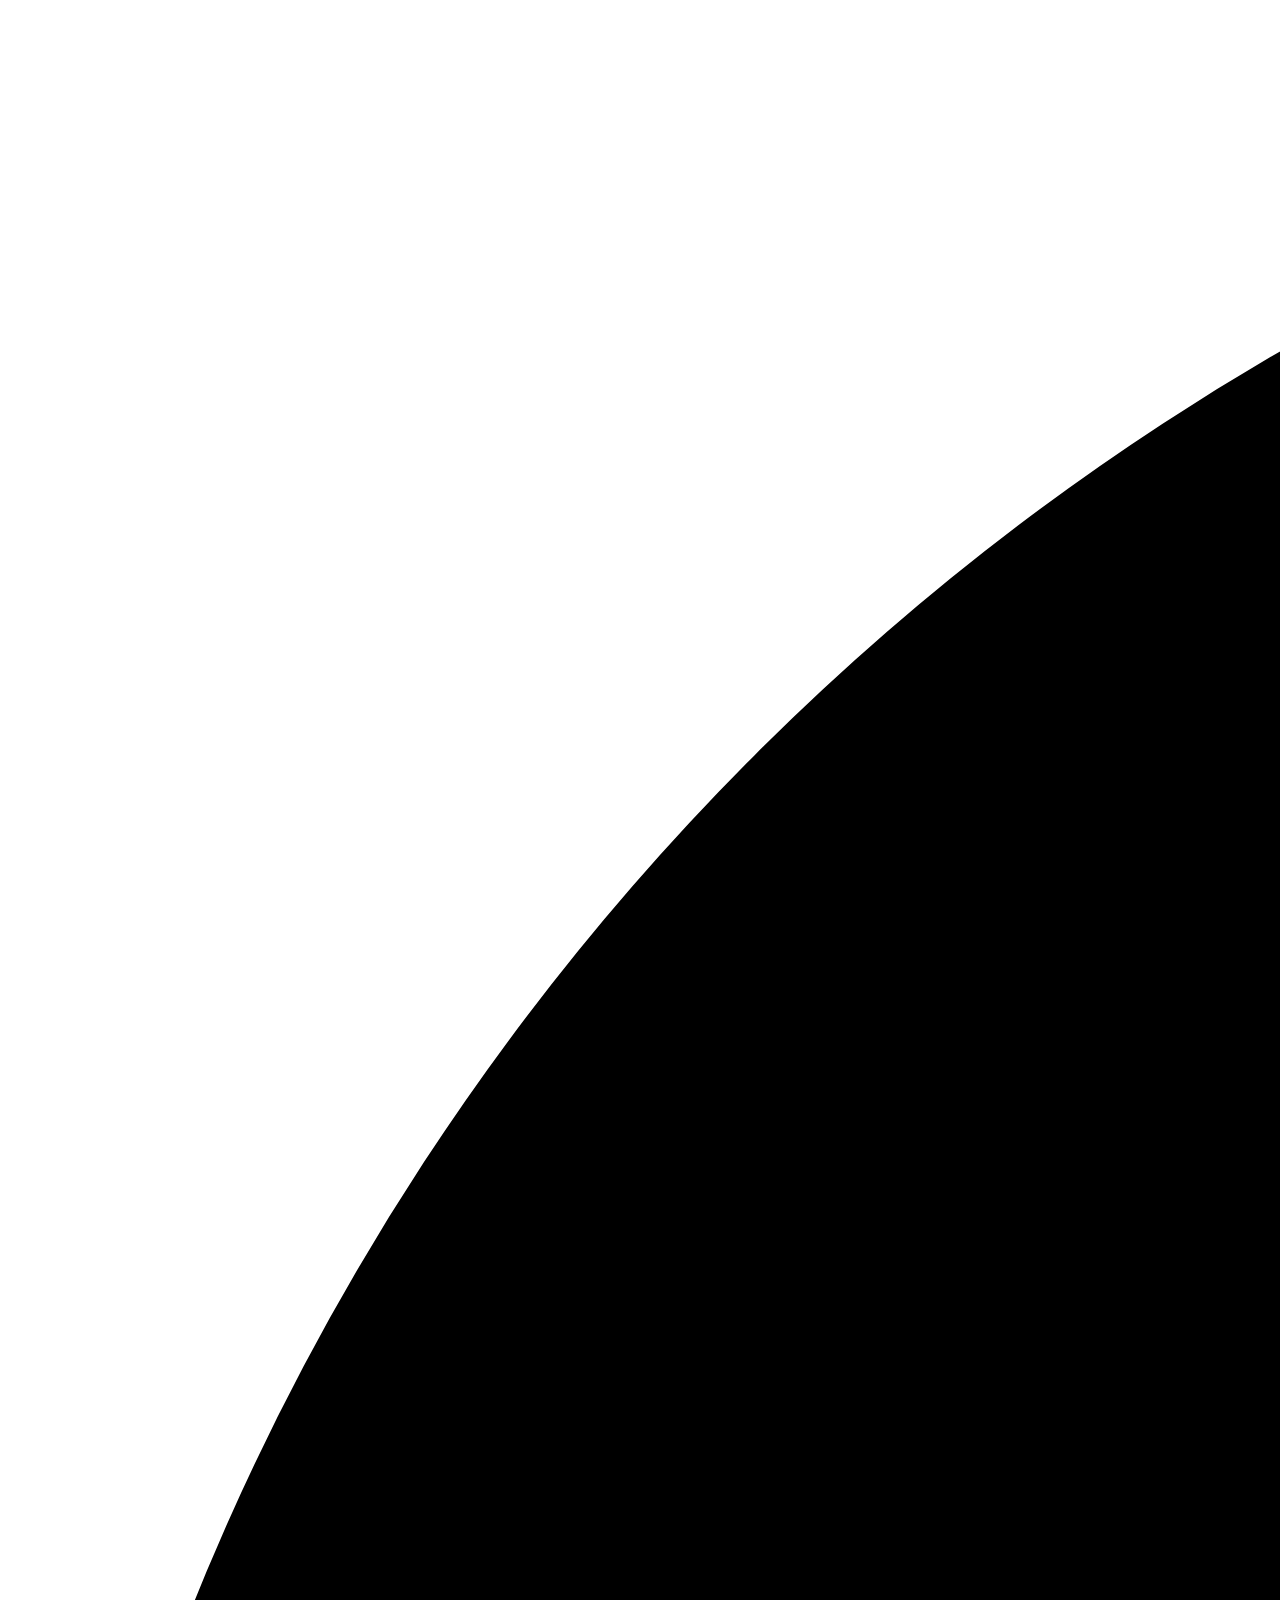
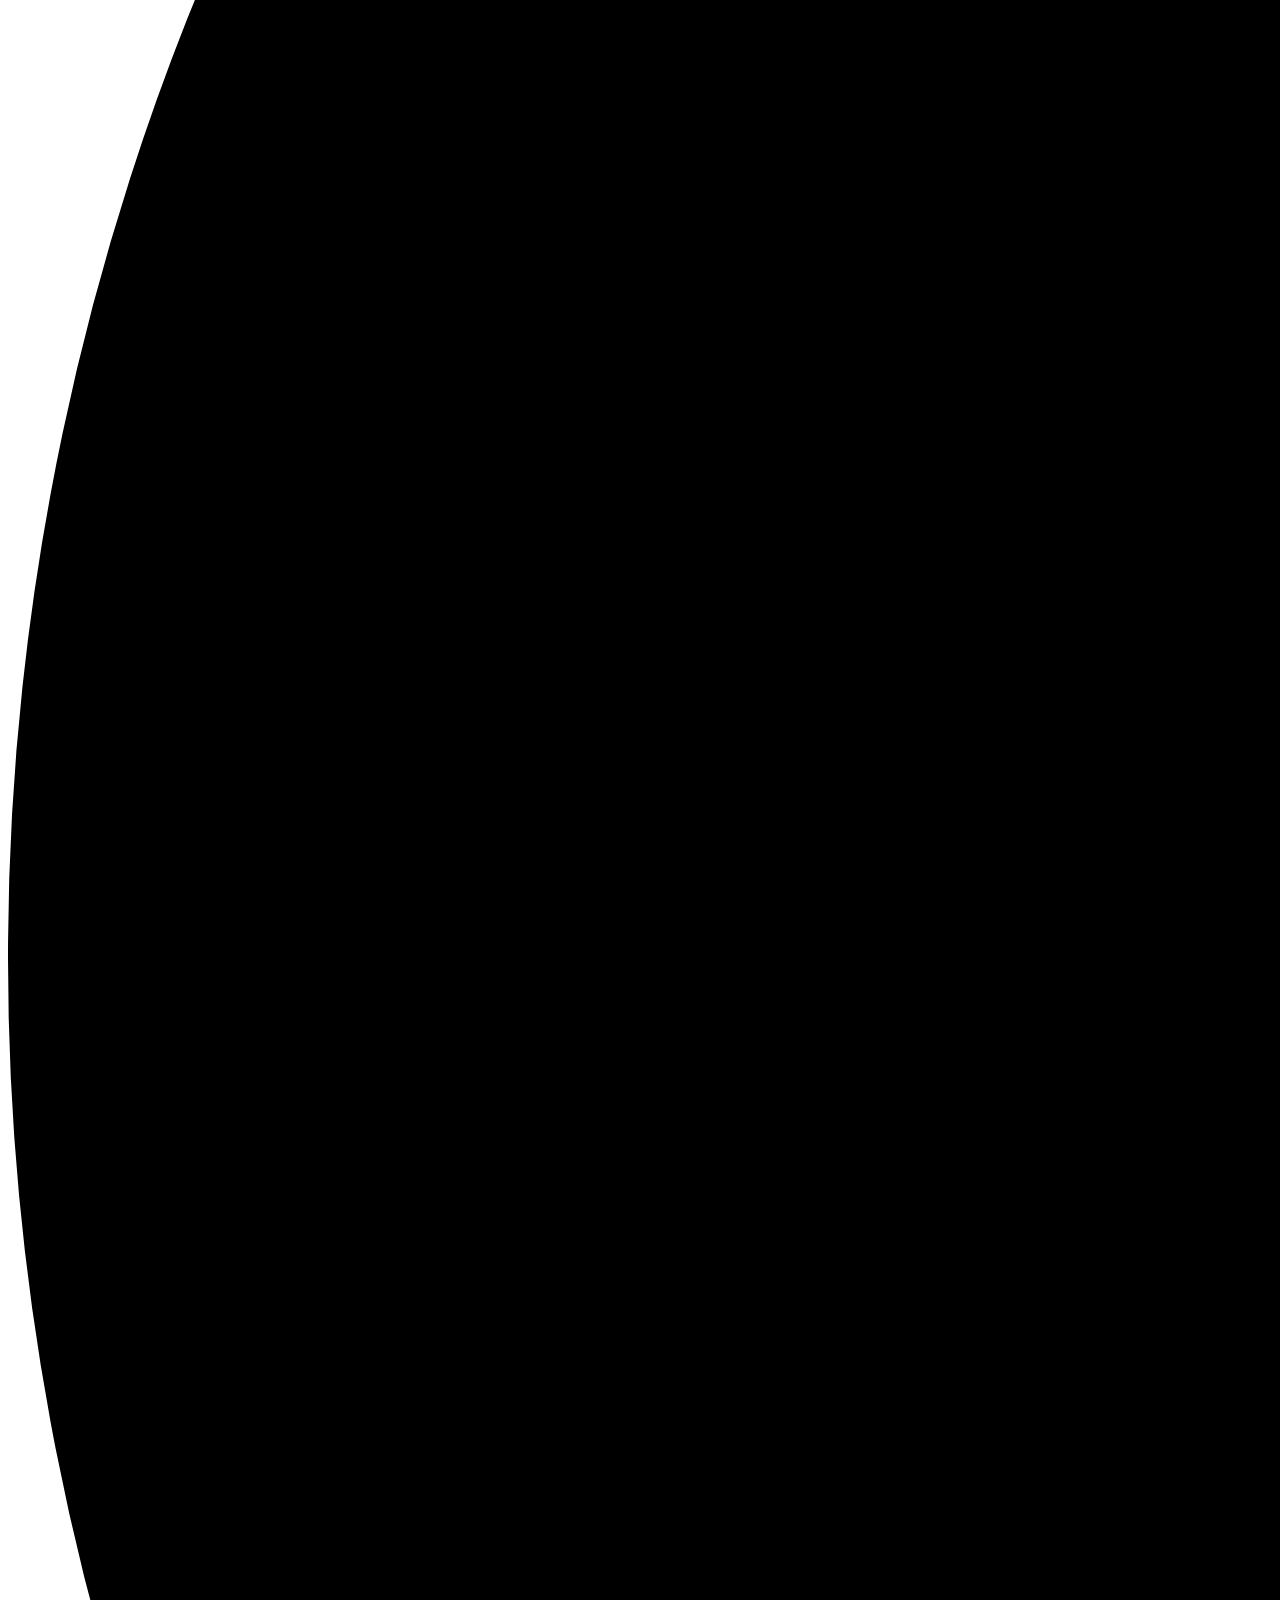
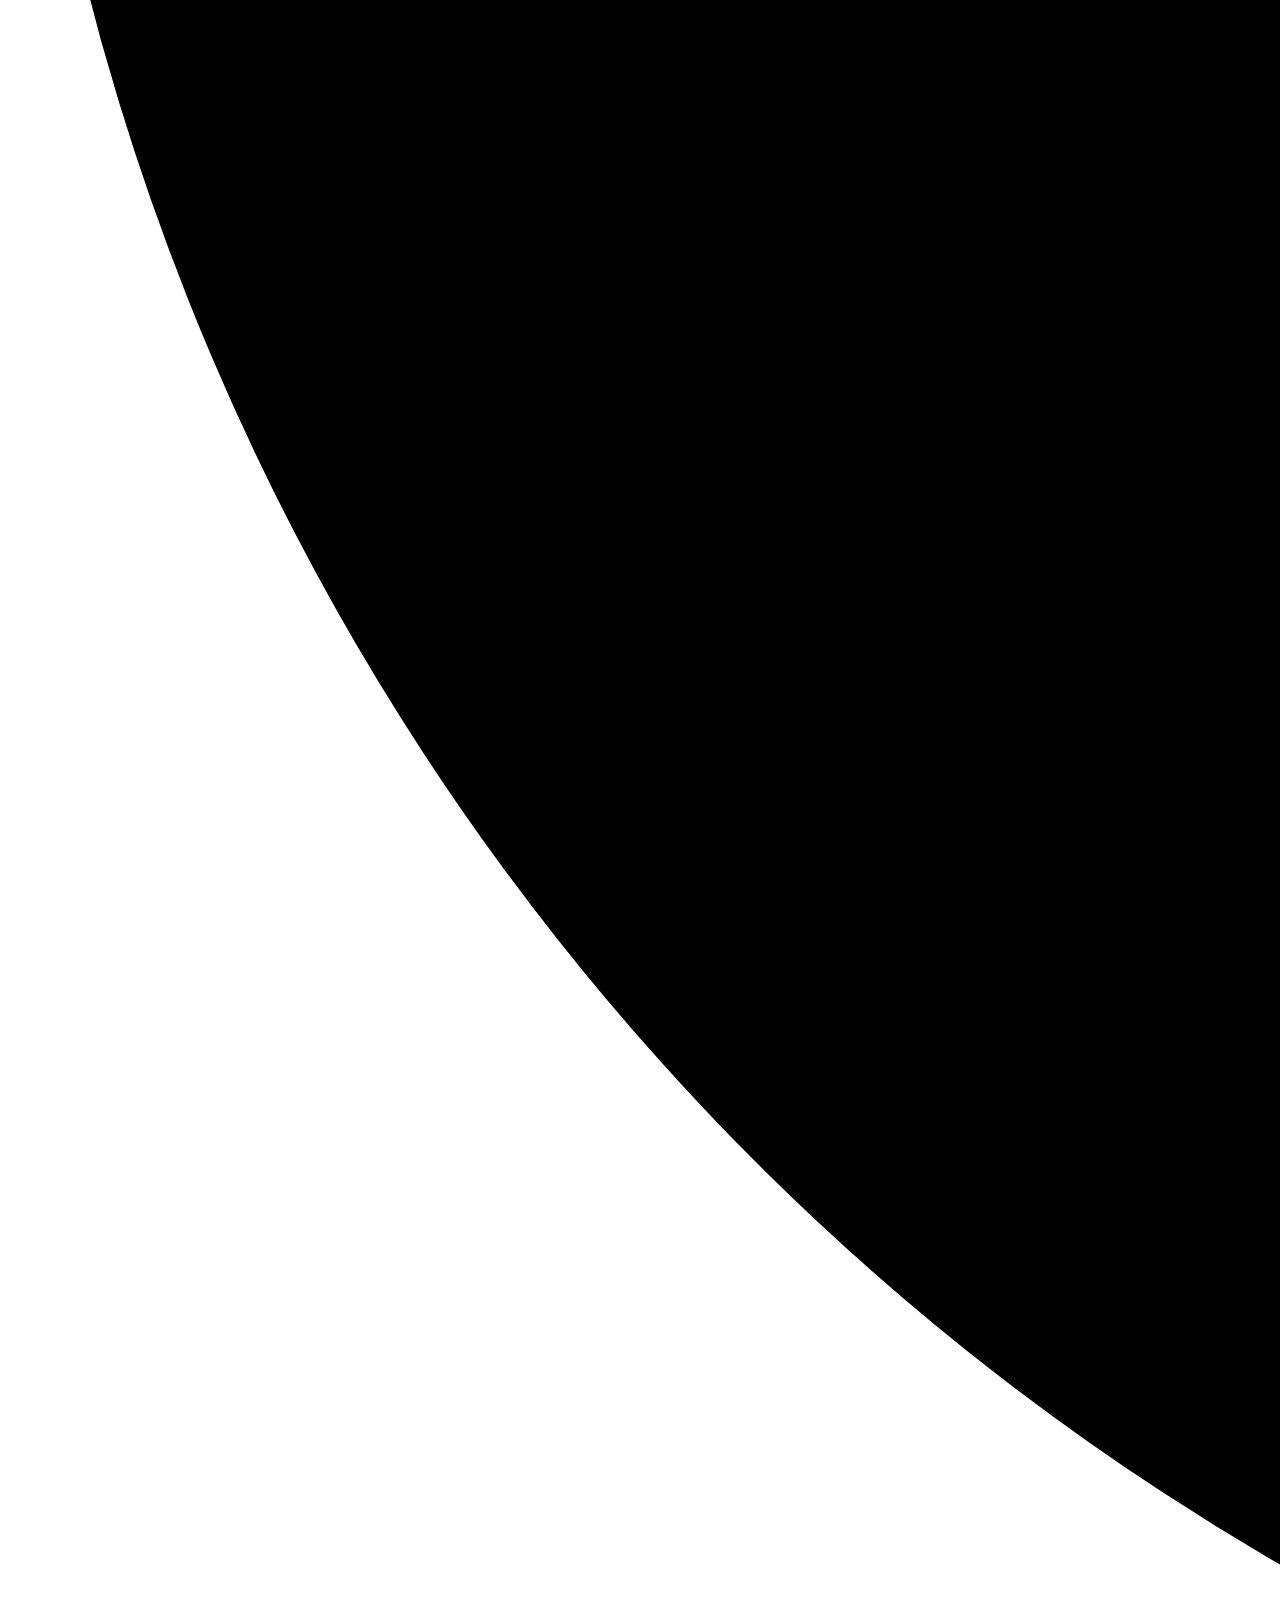
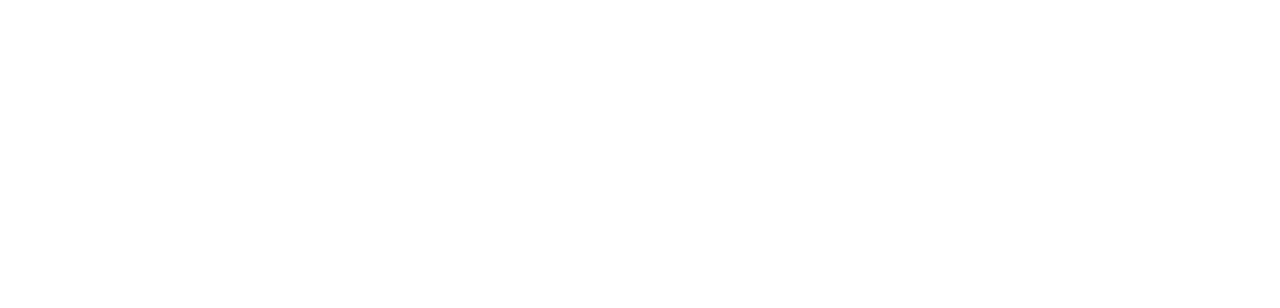
==== www/index.html @ 3d72c8f5 "setup whit litelle data" ====
<!DOCTYPE html>
<html lang="en">

<head>
    <meta charset="utf-8">
    <meta name="viewport" content="width=device-width, initial-scale=1">
   
    <script defer src="/common/assets/js/timeflux.js"></script>


    <link rel="stylesheet" href="assets/index.css">
</head>

<div id="player">
    <div id="position">

    </div>
</div>

<div id="wall">


</div>


<script src="assets/map.js"></script>
<script src="assets/Player.js"></script>
<script src="assets/Wall.js"></script>
<script src="assets/keyMoove.js"></script>
<script src="assets/setup.js"></script>
<script defer src="assets/index.js"></script>
<script>
    document.body.scrollTop = 0;
    document.body.scrollLeft = 0;
    document.body.style.overflow = 'hidden';
</script>
---- www/assets/index.css ----
body {
    width: 100%;
    height: 100px;
    
}

#player {
    height: 100px;
    width: 100px;
    border-radius: 100%;
    position: absolute;
    display: flex;
    justify-content: center;
    align-items: center;
    background-color: rgba(23 ,23,23 , 0.01);
    border: solid 2500px;
}

#position {
    height: 15px;
    width: 15px;
    background-color: blueviolet;
    border-radius: 100%;
}

#wall {
    position: absolute;
    height: 23px;
    width: 23px;
    border-radius: 4px;
    background-color: red;
    z-index: -1;
    display: none;
}
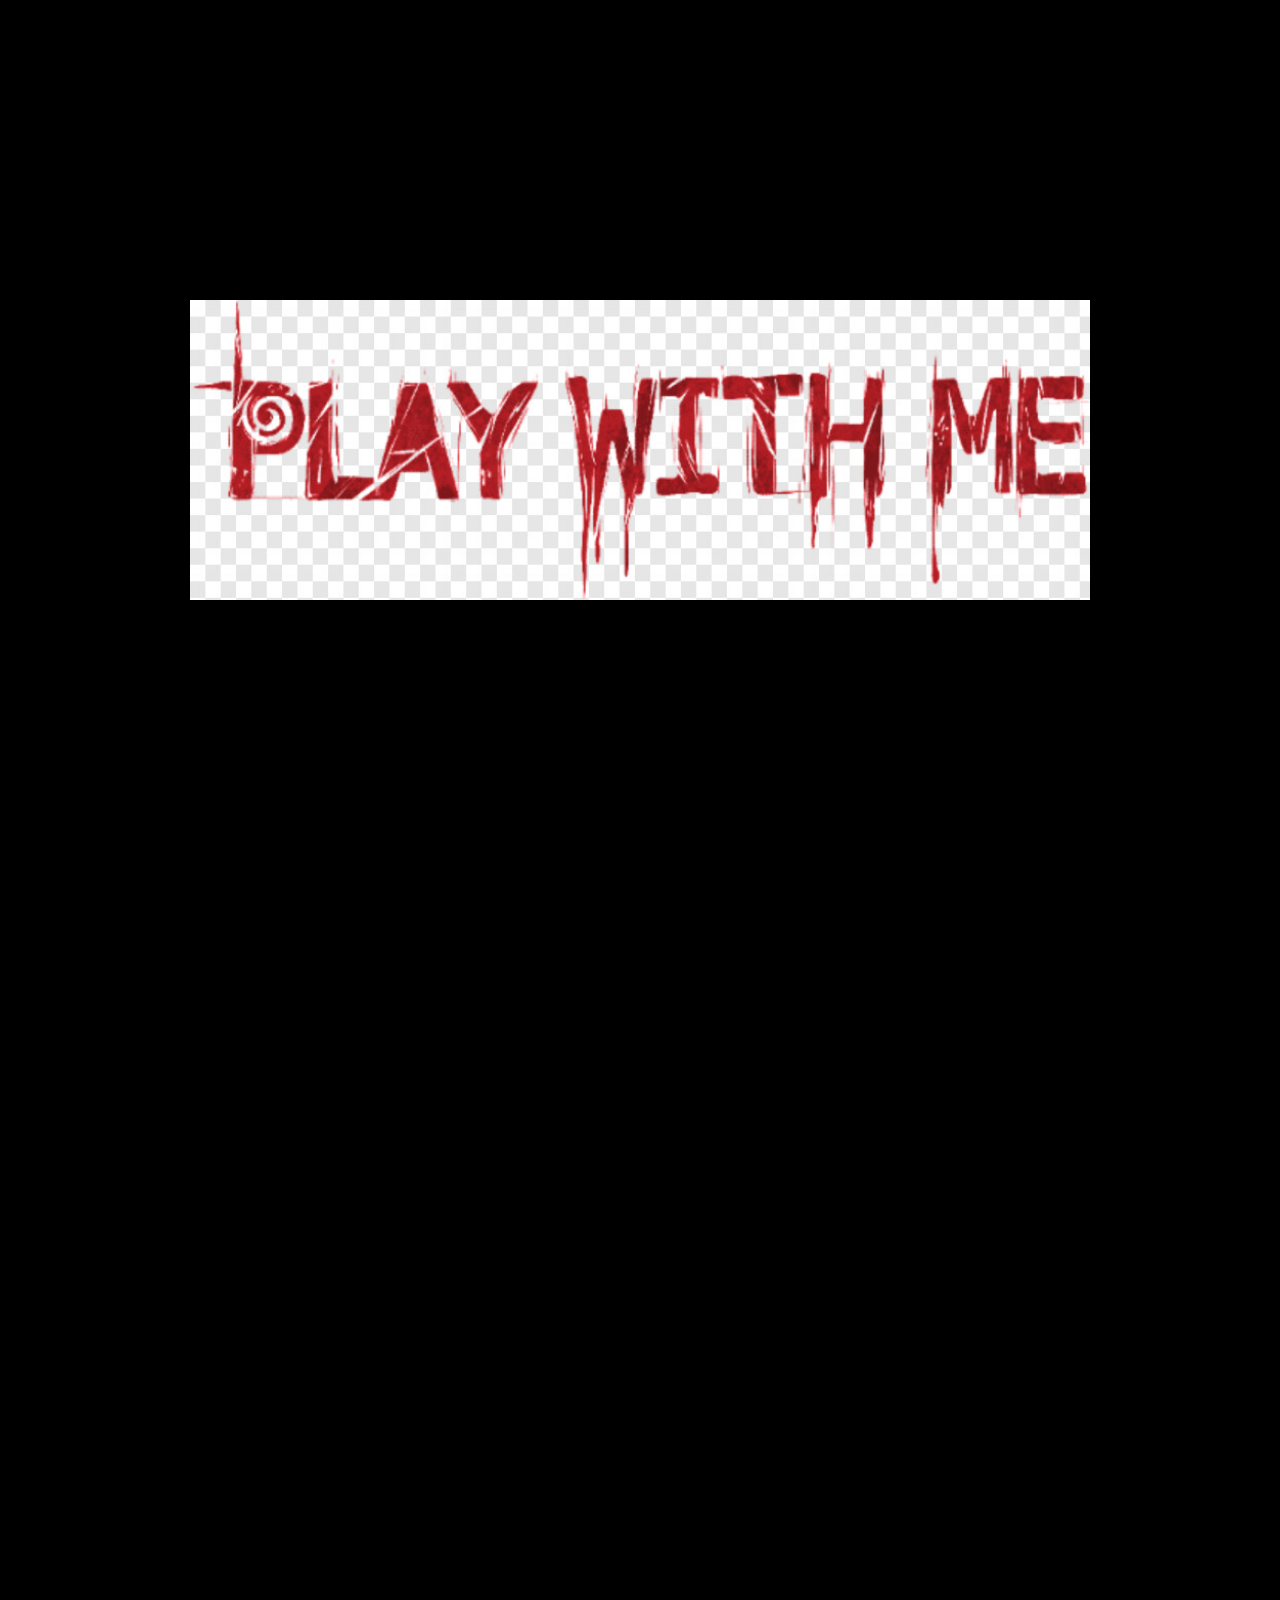
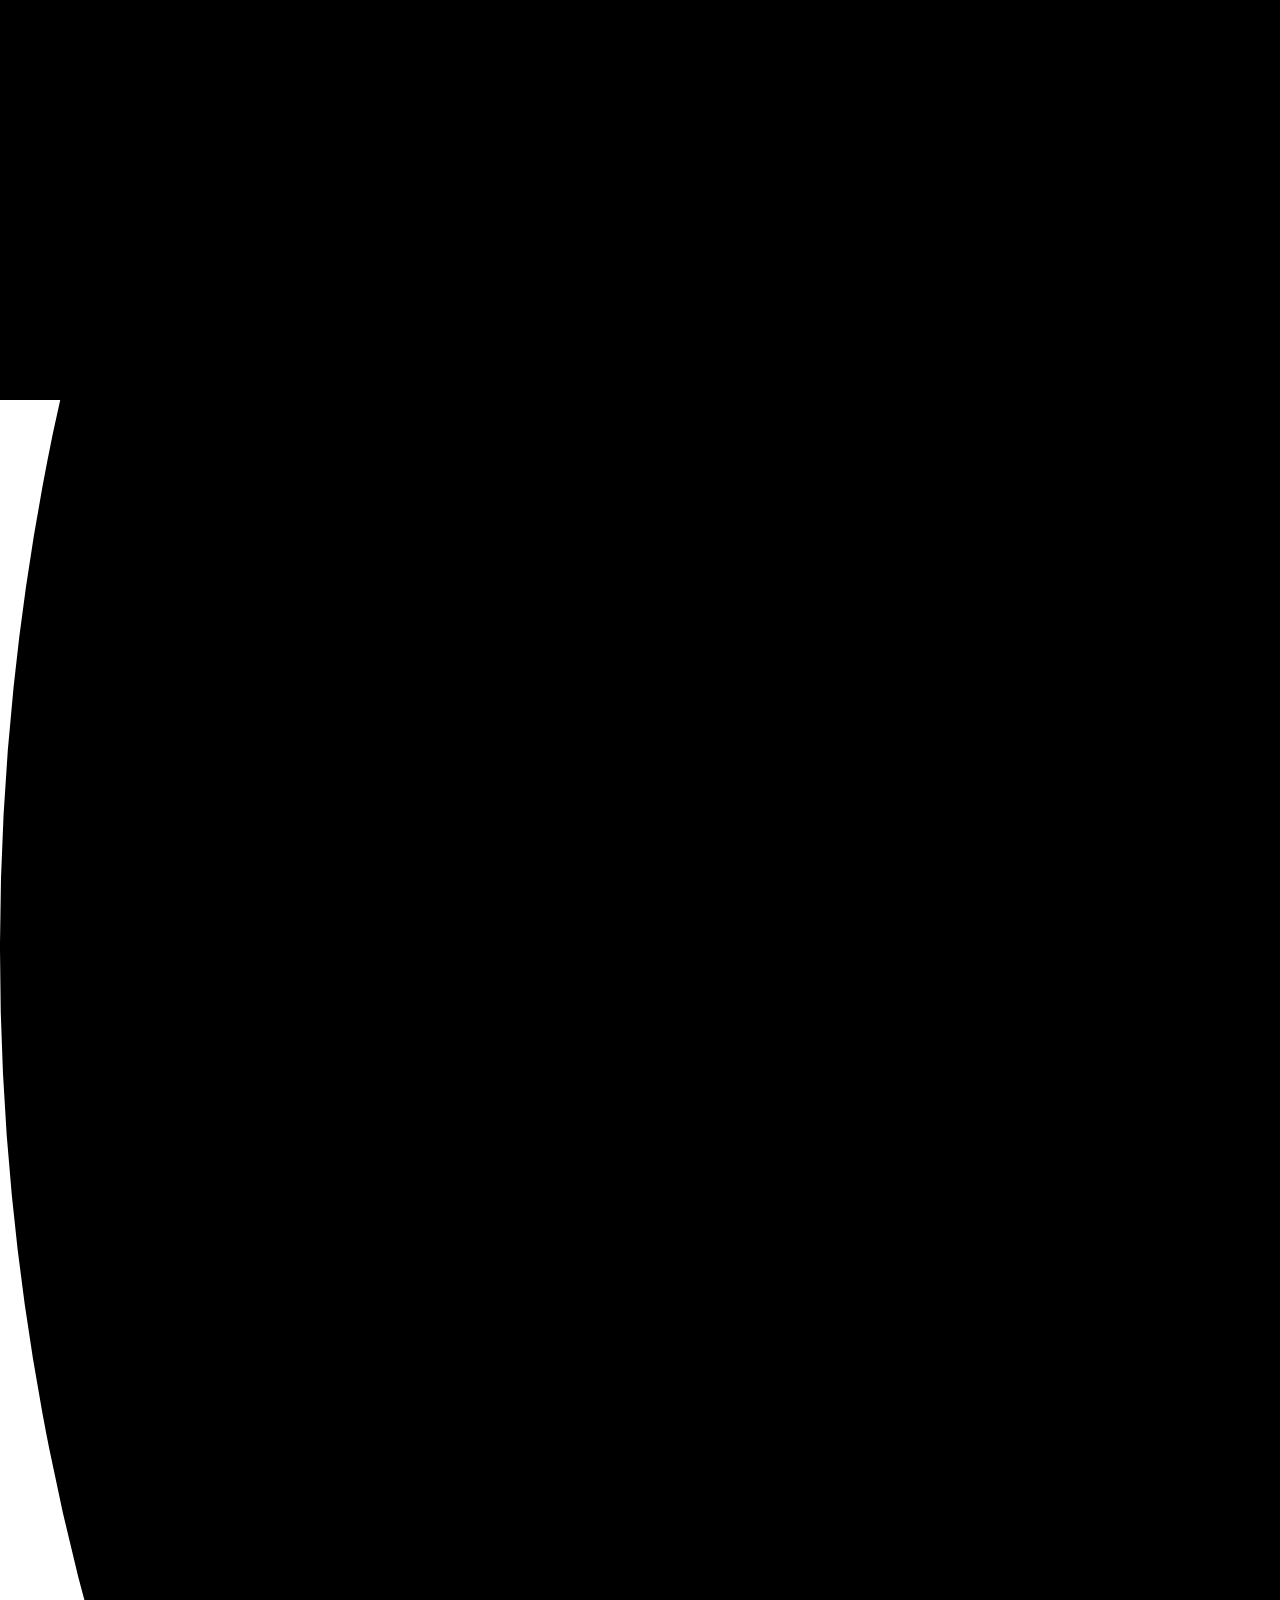
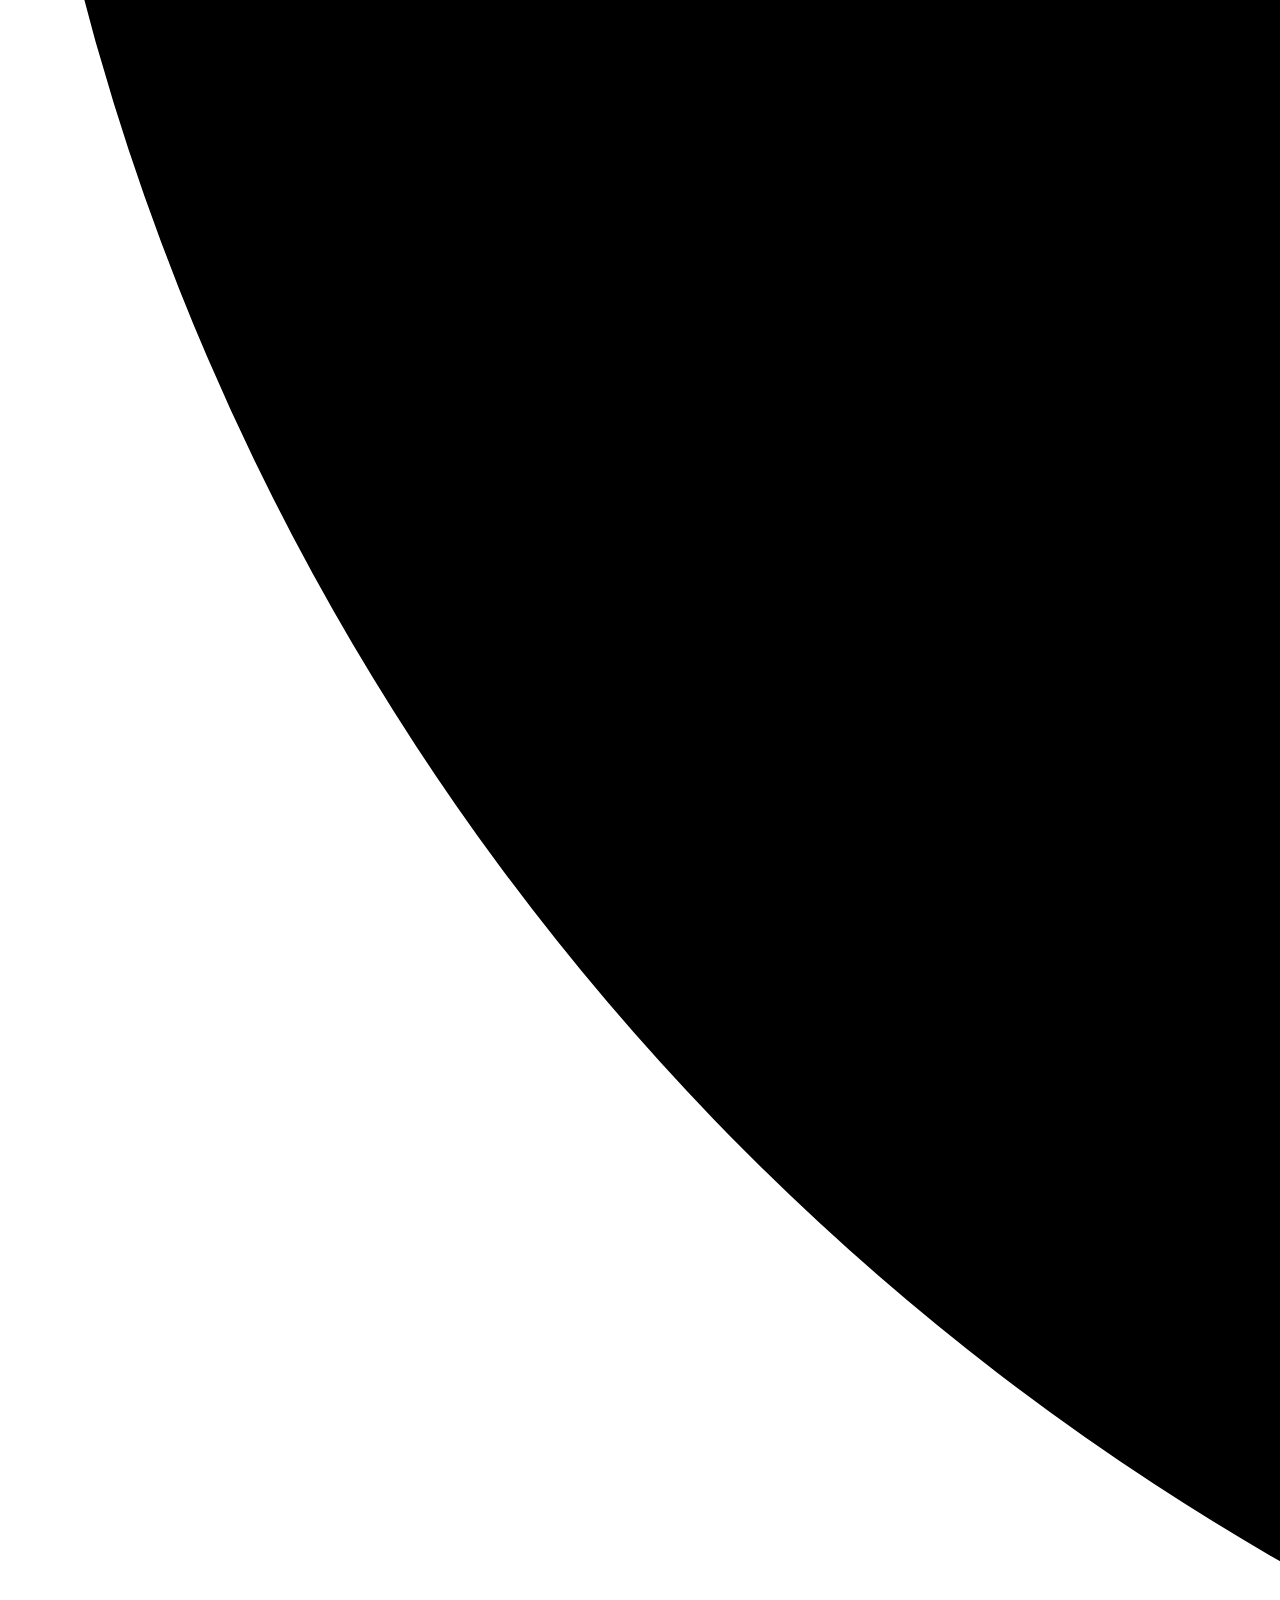
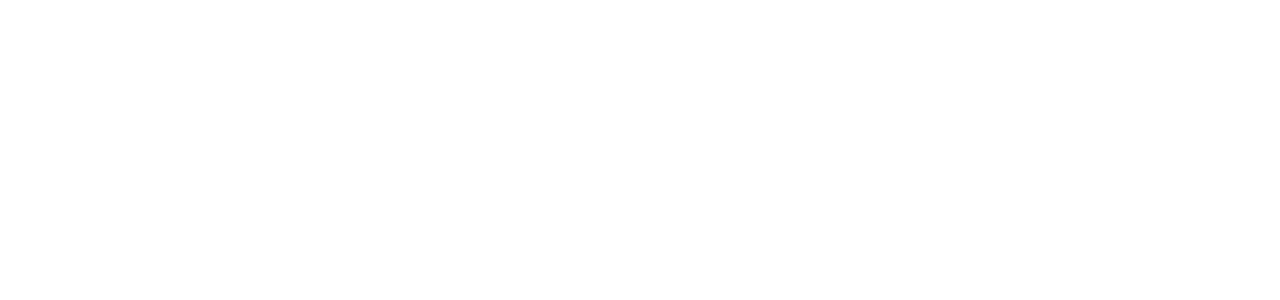
==== commit 4933dcc9: "[a] music and screamer" ====
--- a/www/index.html
+++ b/www/index.html
@@ -4,12 +4,20 @@
 <head>
     <meta charset="utf-8">
     <meta name="viewport" content="width=device-width, initial-scale=1">
-   
+
     <script defer src="/common/assets/js/timeflux.js"></script>
 
 
     <link rel="stylesheet" href="assets/index.css">
 </head>
+
+<button id="button">
+  <img src="assets/play.png" />
+</button>
+
+<div id="screamer">
+  <img src="assets/screamer.webp" />
+</div>
 
 <div id="player">
     <div id="position">
@@ -22,6 +30,10 @@
 
 </div>
 
+<!-- <audio id="audio" controls autoplay>
+  <source src="assets/song1.mp3">
+</audio> -->
+
 
 <script src="assets/map.js"></script>
 <script src="assets/Player.js"></script>
@@ -33,4 +45,4 @@
     document.body.scrollTop = 0;
     document.body.scrollLeft = 0;
     document.body.style.overflow = 'hidden';
-</script>+</script>
--- a/www/assets/index.css
+++ b/www/assets/index.css
@@ -1,7 +1,8 @@
 body {
     width: 100%;
     height: 100px;
-    
+    margin: 0;
+
 }
 
 #player {
@@ -31,4 +32,48 @@
     background-color: red;
     z-index: -1;
     display: none;
-}+}
+
+audio {
+  position: absolute;
+  visibility: hidden;
+}
+
+#screamer {
+  z-index: 5;
+  background-color: black;
+  width: 100%;
+  height: 100%;
+  position: absolute;
+  visibility: hidden;
+}
+
+#screamer img {
+  position: absolute;
+  left: 50%;
+  top: 50%;
+  margin-left: -325px;
+  margin-top: -171px;
+}
+
+#button {
+  z-index: 10;
+  background-color: black;
+  width: 2000px;
+  height: 2000px;
+  position: absolute;
+  border: 0;
+  padding: 0;
+}
+
+#button img {
+  z-index: 10;
+  background-color: white;
+  width: 900px;
+  height: 300px;
+  position: fixed;
+  left: 50%;
+  top: 50%;
+  margin-left: -450px;
+  margin-top: -150px;
+}
